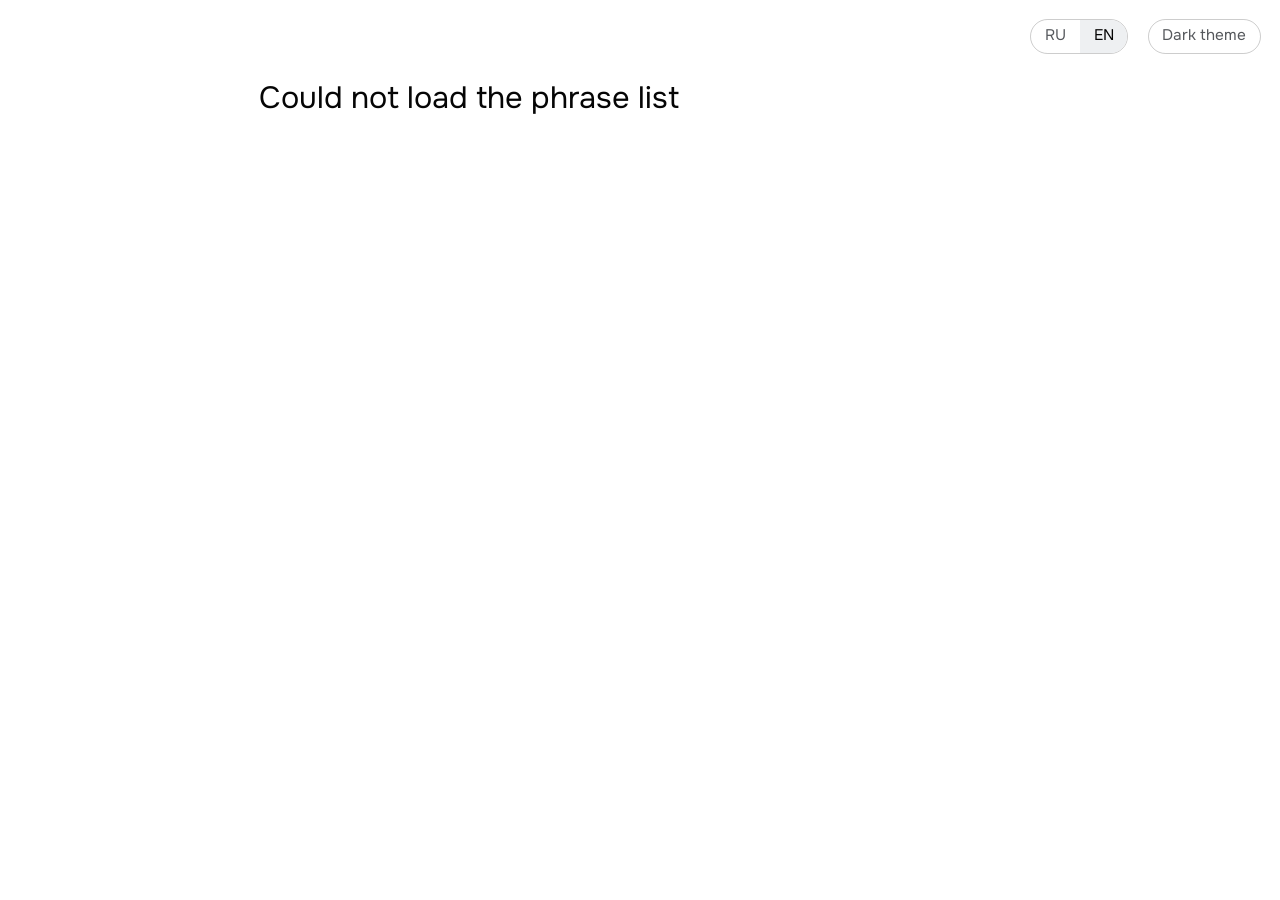
==== en/index.html @ 3bf6d978 "i18n: an English page at /en/ with a no-JS language switcher Two pages, one origin, no runtime i18n:" ====
<!DOCTYPE html>
<html lang="en" data-phrases="../phrases.en.md" data-load-error="Could not load the phrase list">
<head>
  <meta charset="utf-8" />
  <title>Random phrase</title>
  <meta name="description" content="A random phrase on every press: hit the button and get one of hundreds of phrases." />
  <link rel="canonical" href="https://hirundos-dev.github.io/random-quote/en/" />
  <link rel="alternate" hreflang="ru" href="https://hirundos-dev.github.io/random-quote/" />
  <link rel="alternate" hreflang="en" href="https://hirundos-dev.github.io/random-quote/en/" />
  <link rel="alternate" hreflang="x-default" href="https://hirundos-dev.github.io/random-quote/" />
  <link rel="icon" href="../favicon.svg" type="image/svg+xml" />
  <meta name="viewport" content="width=device-width, initial-scale=1" />
  <!-- A literal, not a token: a meta cannot read a CSS variable. Duplicates
       --ids__background; script.js overwrites it from the computed value once
       the stylesheets are up, so the palette stays the source of truth. -->
  <meta name="theme-color" content="#ffffff" />
  <script>
    /* The theme is applied here in <head>, before the first paint, or a dark
       page flashes white. The rule is resolveTheme() in script.js; this is its
       one-line duplicate: a stored choice beats the system setting. */
    (function () {
      var stored;

      try {
        stored = localStorage.getItem('ids-theme');
      } catch (error) {
        stored = null;
      }

      if (stored !== 'dark' && stored !== 'light') {
        stored = matchMedia('(prefers-color-scheme: dark)').matches ? 'dark' : 'light';
      }

      document.documentElement.classList.toggle('dark', stored === 'dark');
      document
        .querySelector('meta[name="theme-color"]')
        .setAttribute('content', stored === 'dark' ? '#121214' : '#ffffff');
    })();
  </script>
  <meta property="og:type" content="website" />
  <meta property="og:site_name" content="Random phrase" />
  <meta property="og:title" content="Random phrase" />
  <meta property="og:description" content="A random phrase on every press: hit the button and get one of hundreds of phrases." />
  <meta property="og:url" content="https://hirundos-dev.github.io/random-quote/en/" />
  <meta property="og:locale" content="en_US" />
  <meta name="twitter:card" content="summary" />
  <link rel="stylesheet" href="../css/tokens/palette.css" />
  <link rel="stylesheet" href="../css/tokens/colors.css" />
  <link rel="stylesheet" href="../css/tokens/scales.css" />
  <link rel="stylesheet" href="../css/reset.css" />
  <link rel="stylesheet" href="../css/settings.css" />
  <link rel="stylesheet" href="../css/page-composition/layout.css" />
  <link rel="stylesheet" href="../css/serega-gentle.css" />
  <link rel="stylesheet" href="../css/project.css" />
</head>
<body class="ids">
  <header class="ids__chrome">
    <nav class="ids__lang" aria-label="Language">
      <a href="../" hreflang="ru" lang="ru">RU</a>
      <span lang="en" aria-current="page">EN</span>
    </nav>
    <button id="theme-toggle" class="ids__theme-toggle" type="button" aria-pressed="false">Dark theme</button>
  </header>
  <main>
    <div class="ids__wrapper">
      <div class="ids__text-width">
        <h1 class="ids__visually-hidden">Random phrase</h1>
        <blockquote id="quote"></blockquote>
      </div>
      <button id="show-quote" class="ids__shine">Show a phrase</button>
    </div>
  </main>
  <script type="module" src="../script.js"></script>
</body>
</html>
---- css/tokens/palette.css ----
/* Палитра — сырые значения цвета, не зависящие от темы.
   Это источник правды для цвета: семантические токены в colors.css
   ссылаются сюда и нигде не используют rgb()-значения напрямую.

   Отличие от IDS: добавлен фиолетовый акцент проекта. В палитре IDS его
   нет, а подставить red-500 значило бы покрасить кнопку в красный. */

:root {
  --ids__color-white: rgb(255, 255, 255);

  --ids__color-gray-100: rgb(238, 240, 242);
  --ids__color-gray-200: rgb(220, 221, 223);
  --ids__color-gray-400: rgb(153, 156, 160);
  --ids__color-gray-500: rgb(115, 120, 125);
  --ids__color-gray-600: rgb(85, 88, 92);
  --ids__color-gray-700: rgb(55, 58, 62);
  --ids__color-gray-800: rgb(32, 33, 36);
  --ids__color-gray-900: rgb(18, 18, 20);
  --ids__color-gray-950: rgb(5, 5, 5);

  --ids__color-blue-450: rgb(60, 130, 250);
  --ids__color-blue-500: rgb(0, 100, 240);

  --ids__color-green-450: rgb(40, 215, 40);
  --ids__color-green-500: rgb(0, 200, 0);
  --ids__color-green-600: rgb(30, 170, 60);

  --ids__color-red-450: rgb(255, 70, 95);
  --ids__color-red-500: rgb(253, 47, 75);

  --ids__color-yellow-500: rgb(255, 225, 0);

  /* Локальное расширение палитры. Значение прежнего --las__accent-RGB. */
  --ids__color-violet-500: rgb(112, 72, 232);
}
---- css/tokens/colors.css ----
/* Семантические цвета — каждое значение указывает на палитру.
   Именование функциональное: для чего используется, так и называется.
   Переключение темы происходит здесь, а не в палитре.

   Отличие от IDS: --ids__accent указывает на фиолетовый цвет проекта, а не
   на красный. Тёмная тема пока не используется — блок .dark оставлен, чтобы
   её включение было переключением токенов, а не новой системой. */

:root {
  color-scheme: light;

  --ids__text: var(--ids__color-gray-950);
  --ids__text-caption: var(--ids__color-gray-600);
  --ids__link: var(--ids__color-blue-500);
  --ids__hover: var(--ids__color-green-500);
  --ids__accent: var(--ids__color-violet-500);
  --ids__code: var(--ids__color-gray-500);
  --ids__mark: var(--ids__color-yellow-500);
  --ids__surface: var(--ids__color-gray-100);
  --ids__background: var(--ids__color-white);

  --ids__border: color-mix(in srgb, var(--ids__text) 20%, transparent);

  --ids__error: var(--ids__color-red-500);
  --ids__success: var(--ids__color-green-600);
}

.dark {
  color-scheme: dark;

  --ids__text: var(--ids__color-gray-200);
  --ids__text-caption: var(--ids__color-gray-400);
  --ids__link: var(--ids__color-blue-450);
  --ids__hover: var(--ids__color-green-450);
  --ids__accent: var(--ids__color-violet-500);
  --ids__code: var(--ids__color-gray-400);
  --ids__mark: var(--ids__color-yellow-500);
  --ids__surface: var(--ids__color-gray-800);
  --ids__background: var(--ids__color-gray-900);

  --ids__error: var(--ids__color-red-450);
  --ids__success: var(--ids__color-green-450);
}

body {
  color: var(--ids__text);
  background-color: var(--ids__background);
}
---- css/tokens/scales.css ----
/* Именованные шкалы размеров.

   Спейсеры и гэпы — в rem: считаются от корневого (флюидного) фонт-сайза
   и не зависят от фонт-сайза окружения.
   Радиусы — в em: скругление масштабируется вместе с текстом компонента. */

:root {
  --ids__spacer-s: calc(var(--ids__density) * 0.7rem);
  --ids__spacer-m: calc(var(--ids__density) * 1.4rem);
  --ids__spacer-l: calc(var(--ids__density) * 2.4rem);
  --ids__spacer-xl: calc(var(--ids__density) * 4rem);

  --ids__gap-s: 0.5rem;
  --ids__gap-m: 1rem;
  --ids__gap-l: 1.5rem;

  --ids__radius-s: 0.2em;
  --ids__radius-m: 0.3em;
  --ids__radius-pill: 9999px;

  /* Радиус сквиркла .ids__rounded. Можно переопределять локально. */
  --ids__radius: 1.5em;

  --ids__border-width-s: 1px;
  --ids__border-width-m: 2px;

  --ids__duration-instant: 0s;
  --ids__duration-fast: 0.1s;
  --ids__duration-base: 0.5s;
  --ids__easing-base: ease;
}
---- css/settings.css ----
/* Шрифты, плотность и флюидная типографика.

   Шрифт: Onest, живая переменная 100–900, нарезана Google Fonts по
   unicode-range на четыре текстовых подмножества. Русская страница тянет
   только latin + cyrillic (~49 КБ); latin-ext и cyrillic-ext объявлены, но
   не загружаются, пока не встретятся символы из их диапазонов.
   Ось wght настоящая, поэтому font-weight: 450 — это 450, а не синтетика. */

/* latin */
@font-face {
  font-family: "Onest";
  font-style: normal;
  font-weight: 100 900;
  font-display: swap;
  src: url("../fonts/onest-latin.woff2") format("woff2");
  unicode-range: U+0000-00FF, U+0131, U+0152-0153, U+02BB-02BC, U+02C6, U+02DA,
    U+02DC, U+0304, U+0308, U+0329, U+2000-206F, U+20AC, U+2122, U+2191, U+2193,
    U+2212, U+2215, U+FEFF, U+FFFD;
}

/* latin-ext */
@font-face {
  font-family: "Onest";
  font-style: normal;
  font-weight: 100 900;
  font-display: swap;
  src: url("../fonts/onest-latin-ext.woff2") format("woff2");
  unicode-range: U+0100-02BA, U+02BD-02C5, U+02C7-02CC, U+02CE-02D7, U+02DD-02FF,
    U+0304, U+0308, U+0329, U+1D00-1DBF, U+1E00-1E9F, U+1EF2-1EFF, U+2020,
    U+20A0-20AB, U+20AD-20C0, U+2113, U+2C60-2C7F, U+A720-A7FF;
}

/* cyrillic */
@font-face {
  font-family: "Onest";
  font-style: normal;
  font-weight: 100 900;
  font-display: swap;
  src: url("../fonts/onest-cyrillic.woff2") format("woff2");
  unicode-range: U+0301, U+0400-045F, U+0490-0491, U+04B0-04B1, U+2116;
}

/* cyrillic-ext */
@font-face {
  font-family: "Onest";
  font-style: normal;
  font-weight: 100 900;
  font-display: swap;
  src: url("../fonts/onest-cyrillic-ext.woff2") format("woff2");
  unicode-range: U+0460-052F, U+1C80-1C8A, U+20B4, U+2DE0-2DFF, U+A640-A69F,
    U+FE2E-FE2F;
}

body {
  font-family: "Onest";
  -webkit-font-smoothing: antialiased;
  font-weight: 400;
}

/* Density */

:root {
  --ids__density: 1.3;
}

body {
  font-size: 1em;
  line-height: var(--ids__density);
}

html {
  /* Font-size calculation using variables */

  --mobile-font-size-min: 14;
  --mobile-font-size-max: 32;

  --desktop-font-size-min: 11.5;
  --desktop-font-size-max: 22.5;

  --mobile-viewport-min: 320;
  --mobile-desktop-breakpoint: 768;
  --desktop-viewport-max: 1500;

  font-size: calc(var(--mobile-font-size-min) * 1px);

  @media screen and (min-width: 320px) {
    font-size: calc(
      var(--mobile-font-size-min) * 1px +
        (var(--mobile-font-size-max) - var(--mobile-font-size-min)) *
          (
            (100vw - var(--mobile-viewport-min) * 1px) /
            (var(--mobile-desktop-breakpoint) - var(--mobile-viewport-min))
          )
    );
  }

  @media screen and (min-width: 768px) {
    font-size: calc(
      var(--desktop-font-size-min) * 1px +
        (var(--desktop-font-size-max) - var(--desktop-font-size-min)) *
          (
            (100vw - var(--mobile-desktop-breakpoint) * 1px) /
            (var(--desktop-viewport-max) - var(--mobile-desktop-breakpoint))
          )
    );
  }

  @media screen and (min-width: 1500px) {
    font-size: calc(var(--desktop-font-size-max) * 1px);
  }
}

/* Smooth scroll for anchored links */

@media (prefers-reduced-motion: no-preference) {
  html {
    scroll-behavior: smooth;
  }
}
---- css/page-composition/layout.css ----
/* Раскладка страницы. Слой композиции: раскладывает содержимое, не красит.

   Отличия от IDS, все авторские:
   1. .ids__wrapper — колонка по центру с зазором 2em вместо блочной раскладки.
      Так цитата и кнопка выравниваются по центру друг над другом.
   2. Мобильный отступ 16px, а не calc(var(--ids__density) * 0.6rem)
      (= 12.48px при плотности 1.3). */

.ids__space {
  height: var(--ids__spacer-s);

  &.S {
    height: var(--ids__spacer-s);
  }
  &.M {
    height: var(--ids__spacer-m);
  }
  &.L {
    height: var(--ids__spacer-l);
  }
  &.XL {
    height: var(--ids__spacer-xl);
  }
}

.ids__wrapper {
  position: relative;
  width: 70%;
  margin: 0 auto;
  display: flex;
  flex-direction: column;
  align-items: center;
  gap: 2em;

  @media (width < 768px) {
    width: 100%;
    padding: 0 16px;
  }

  &.L {
    width: 85%;

    @media (width < 768px) {
      width: 100%;
      padding: 0 16px;
    }
  }
  &.XL {
    width: 100%;
    padding: 0 calc(var(--ids__density) * 0.75rem);

    @media (width < 768px) {
      padding: 0 16px;
    }
  }
  &.XXL {
    width: 100%;

    @media (width < 768px) {
      padding: 0;
    }
  }

  & .ids__text-width {
    width: 85%;

    @media (width < 768px) {
      width: 100%;
    }
  }
}

.ids__sequence {
  display: flex;
  flex-wrap: wrap;
  margin-bottom: calc(var(--ids__density) * 0.4rem);
  --gap: 0rem;
  gap: var(--gap);

  &.gap-L {
    --gap: var(--ids__gap-l);
    margin-bottom: calc(var(--gap) * 1.5);
  }

  &.gap-M {
    --gap: var(--ids__gap-m);
    margin-bottom: calc(var(--gap) * 1.5);
  }

  &.gap-S {
    --gap: var(--ids__gap-s);
    margin-bottom: calc(var(--gap) * 1.5);
  }

  .ids__sequence-item {
    --columns: 4;
    width: calc((100% - var(--gap) * (var(--columns) - 1)) / var(--columns));

    @media (width < 768px) {
      --columns: 2;
    }
  }

  &.XL {
    .ids__sequence-item {
      --columns: 2;

      @media (width < 768px) {
        --columns: 1;
      }
    }
  }

  &.L {
    .ids__sequence-item {
      --columns: 3;

      @media (width < 768px) {
        --columns: 2;
      }
    }
  }

  &.S {
    .ids__sequence-item {
      --columns: 6;

      @media (width < 768px) {
        --columns: 3;
      }
    }
  }
}

.ids__rounded {
  border-radius: var(--ids__radius);
  corner-shape: squircle;
  overflow: hidden;
}

@supports not (corner-shape: squircle) {
  .ids__rounded {
    border-radius: 0;
    border-radius: initial;
    mask:
      url('data:image/svg+xml;utf=8,<svg xmlns="http://www.w3.org/2000/svg" width="100" height="100"><path d="m0,1 c0,-1 0,-1 1,-1 l99,0 l0,100 l-100,0 Z"/></svg>') top left / calc(var(--ids__radius) * 100) no-repeat intersect,
      url('data:image/svg+xml;utf=8,<svg xmlns="http://www.w3.org/2000/svg" width="100" height="100"><path d="m0,0 l99,0 c1,0 1,0 1,1 l0,99 l-100,0 l0,-100 Z"/></svg>') top right / calc(var(--ids__radius) * 100) no-repeat intersect,
      url('data:image/svg+xml;utf=8,<svg xmlns="http://www.w3.org/2000/svg" width="100" height="100"><path d="m0,0 l100,0 l0,99 c0,1 -0,1 -1,1 l-99,0 Z"/></svg>') bottom right / calc(var(--ids__radius) * 100) no-repeat intersect,
      url('data:image/svg+xml;utf=8,<svg xmlns="http://www.w3.org/2000/svg" width="100" height="100"><path d="m0,0 l100,0 l0,100 l-99,0 c-1,0 -1,-0 -1,-1 Z"/></svg>') bottom left / calc(var(--ids__radius) * 100) no-repeat intersect
    ;
  }
}

header,
footer {
  padding: calc(var(--ids__density) * 1rem);
}
---- css/serega-gentle.css ----
.serega-gentle {
    display: inline-block;
    perspective: 900px;
    transform-style: preserve-3d;
}

.serega-gentle__word {
    display: inline-block;
    white-space: nowrap;
}

.serega-gentle__unit {
    display: inline-block;
    backface-visibility: hidden;
    transform-origin: 50% 55%;
    white-space: pre;
    will-change: opacity, transform;
}

@media (prefers-reduced-motion: reduce) {
    .serega-gentle__unit {
        will-change: auto;
    }
}
---- css/project.css ----
/* Проектный слой. Всё, что принадлежит этому сайту, а не IDS:
   типографика цитаты, кнопка, блик, отступы.

   Раньше это был css/las.css. Переезд сюда — часть возврата форка к
   структуре IDS; сами значения не менялись, кроме перехода с
   rgba(var(--las__*-RGB), a) на color-mix поверх семантических токенов. */

.ids main {
  /* Отступ для контента над фиксированным footer */
  padding-bottom: 8rem;
  padding-top: 4em;
}

/* Типографика цитаты. Селектор по blockquote, а не по тегу в разметке: сброс
   не трогает поля blockquote, а браузер даёт ему margin 1em 40px, что ломает
   и центровку, и зазор 2em в .ids__wrapper. Обнуляем здесь. */

.ids blockquote {
  margin: 0;
  font-size: 1.6em;
  font-weight: 400;
  line-height: 1.35;
}

/* Заголовок страницы есть только для структуры и поиска: цитата появляется
   по нажатию и в разметке её нет, поэтому h1 пришлось скрыть визуально.
   clip-path вместо устаревшего clip: rect(). */

.ids__visually-hidden {
  position: absolute;
  width: 1px;
  height: 1px;
  margin: -1px;
  padding: 0;
  border: 0;
  overflow: hidden;
  clip-path: inset(50%);
  white-space: nowrap;
}

/* Кнопка «Показать фразу». Селектор — по id, а не по элементу: на странице
   появился второй button, и голый `button` отдавал бы ему заливку главной
   кнопки. Одно правило вместо того, чтобы отменять семь свойств у второго. */

#show-quote {
  padding: 0.8em 1.6em;
  font-size: 1em;
  font-weight: 400;
  cursor: pointer;
  border-radius: 1em;
  border: none;
  background-color: color-mix(in srgb, var(--ids__accent) 80%, transparent);
  color: var(--ids__color-white);
  transition: transform 0.2s ease-in-out;
  position: relative;
  z-index: 1;
}

#show-quote:hover {
  background-color: var(--ids__accent);
  transform: scale(1.05);
}

#show-quote:active {
  transform: scale(1); /* Увеличение при клике */
}

/* Служебный хром в углу. Зафиксирован, поэтому композиция цитаты и отступы
   main не меняются: элемент вынут из потока чтения. Место оставлено с запасом
   под переключатель языка, который пойдёт следующим шагом.

   Сам тумблер приглушённый — рамка и caption-цвет вместо фиолетовой заливки,
   чтобы не спорить с главной кнопкой. Надпись статическая: состояние несёт
   aria-pressed, и имя доступного узла не должно меняться вместе с ним. */

.ids__chrome {
  position: fixed;
  top: calc(var(--ids__density) * 0.75rem);
  right: calc(var(--ids__density) * 0.75rem);
  z-index: 10;
  display: flex;
  align-items: center;
  gap: 1em;

  /* Отступ IDS для header/footer здесь лишний: позиционирование считает
     внешний край, а не содержимое. */
  padding: 0;
}

/* Переключатель языка. Локаль живёт в пути, поэтому переключение — обычная
   ссылка и работает без JavaScript. Текущая локаль — span с aria-current, а не
   ссылка: переходить на ту же страницу некуда. Высота и кегль совпадают с
   тумблером, чтобы в углу читался один кластер, а не два разных элемента.
   Признак текущей локали берём из самого aria-current, а не из лишнего
   класса: состояние объявлено в разметке один раз. */

.ids__lang {
  display: flex;
  align-items: stretch;
  font-size: 0.8em;
  line-height: 1.15;
  border: var(--ids__border-width-s) solid var(--ids__border);
  border-radius: var(--ids__radius-pill);
  overflow: hidden;
}

.ids__lang > * {
  display: flex;
  align-items: center;
  padding: 0.5em 0.9em;
  color: var(--ids__text-caption);
  text-decoration: none;
  transition:
    color var(--ids__duration-fast) var(--ids__easing-base),
    background-color var(--ids__duration-fast) var(--ids__easing-base);
}

.ids__lang > [aria-current] {
  color: var(--ids__text);
  background-color: var(--ids__surface);
}

.ids__lang > a:hover {
  color: var(--ids__text);
  background-color: color-mix(in srgb, var(--ids__text) 8%, transparent);
}

.ids__theme-toggle {
  padding: 0.5em 0.9em;
  font-size: 0.8em;
  color: var(--ids__text-caption);
  background-color: transparent;
  border: var(--ids__border-width-s) solid var(--ids__border);
  border-radius: var(--ids__radius-pill);
  cursor: pointer;
  transition:
    color var(--ids__duration-fast) var(--ids__easing-base),
    border-color var(--ids__duration-fast) var(--ids__easing-base);
}

.ids__theme-toggle:hover {
  color: var(--ids__text);
  background-color: transparent;
  border-color: var(--ids__text-caption);
}

/* Блик. Перезапускается при каждом клике, потому что script.js снимает и
   возвращает класс — на этом и держится повтор после показа фразы. */

.ids__shine {
  position: relative;
  overflow: hidden;

  &::before {
    content: "";
    position: absolute;
    top: 0;
    left: 0;
    height: 100%;
    width: 60%;
    background: linear-gradient(
      105deg,
      transparent 0%,
      color-mix(in srgb, var(--ids__color-white) 45%, transparent) 35%,
      color-mix(in srgb, var(--ids__color-white) 45%, transparent) 65%,
      transparent 100%
    );
    transform: translateX(-150%);
    animation: ids-shine 13.2s cubic-bezier(0.25, 0.46, 0.45, 0.94) infinite;
    pointer-events: none;
  }
}

@keyframes ids-shine {
  0% {
    transform: translateX(-150%);
  }

  90.9% {
    transform: translateX(-150%);
  }

  100% {
    transform: translateX(300%);
  }
}

@media (prefers-reduced-motion: reduce) {
  .ids__shine::before {
    animation: none;
    display: none;
  }
}

/* Вендорённый serega-gentle.css вешает will-change на каждый глиф, а на
   длинной фразе глифов около 500 — это сотни слоёв композитора. Селектор
   на уровень выше, чтобы перебить вендорённый независимо от порядка
   загрузки стилей. Файл правится через override, сам не трогается. */

.ids .serega-gentle__unit {
  will-change: auto;
}
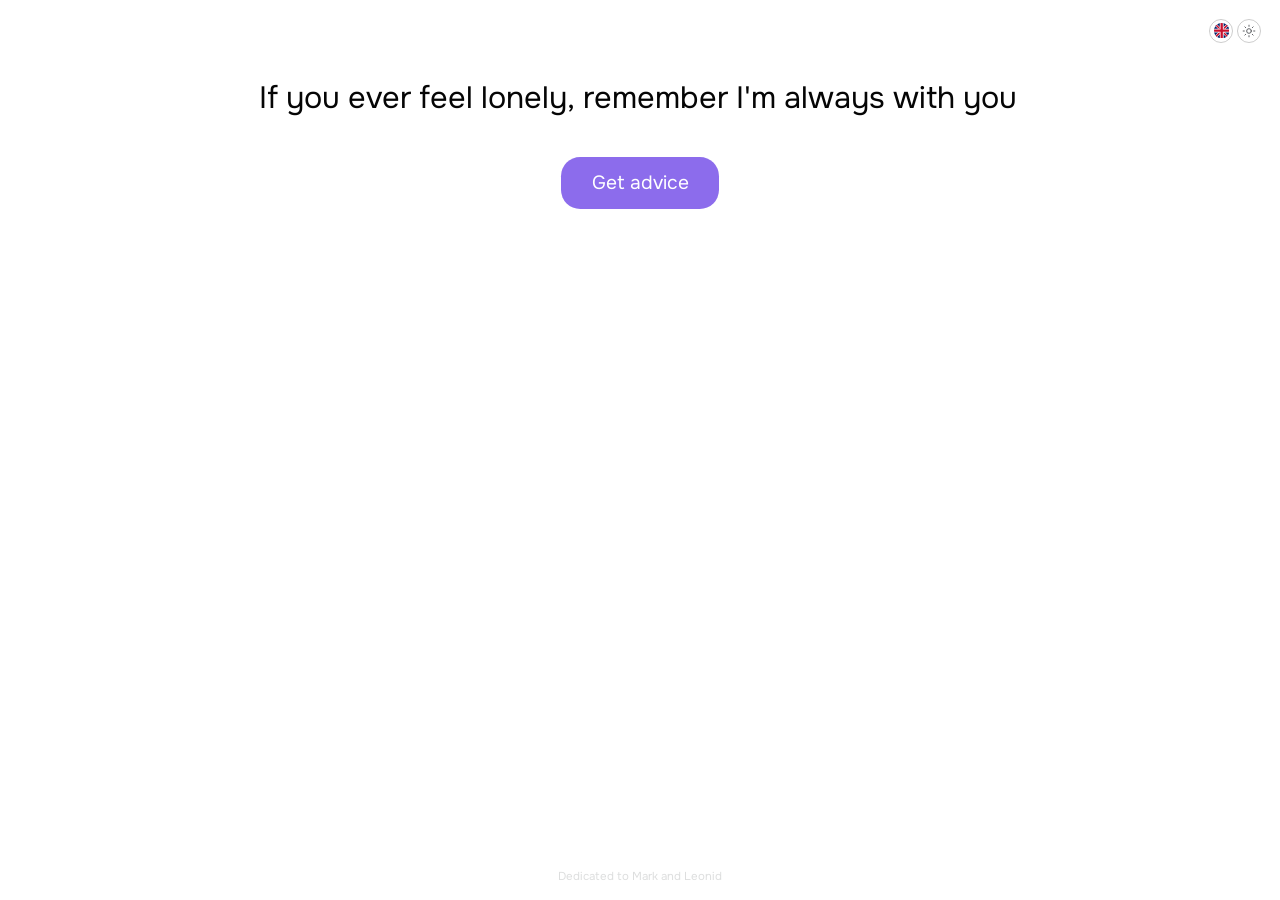
==== commit 528fc10c: "feat: first-visit greeting, circular chrome controls, dedication line" ====
--- a/en/index.html
+++ b/en/index.html
@@ -1,5 +1,5 @@
 <!DOCTYPE html>
-<html lang="en" data-phrases="../phrases.en.md" data-load-error="Could not load the phrase list">
+<html lang="en" data-phrases="../phrases.en.md" data-load-error="Could not load the phrase list" data-greeting="If you ever feel lonely, remember I'm always with you">
 <head>
   <meta charset="utf-8" />
   <title>Random phrase</title>
@@ -51,15 +51,15 @@
   <link rel="stylesheet" href="../css/settings.css" />
   <link rel="stylesheet" href="../css/page-composition/layout.css" />
   <link rel="stylesheet" href="../css/serega-gentle.css" />
+  <link rel="stylesheet" href="../css/serega-emotional.css" />
   <link rel="stylesheet" href="../css/project.css" />
 </head>
 <body class="ids">
   <header class="ids__chrome">
     <nav class="ids__lang" aria-label="Language">
-      <a href="../" hreflang="ru" lang="ru">RU</a>
-      <span lang="en" aria-current="page">EN</span>
+      <a href="../" hreflang="ru" aria-label="Russian"><svg viewBox="0 0 24 24" aria-hidden="true"><clipPath id="uk-flag"><circle cx="12" cy="12" r="12"/></clipPath><g clip-path="url(#uk-flag)"><path d="M0 0v24h24V0z" fill="#012169"/><path d="M0 0l24 24M24 0L0 24" stroke="#fff" stroke-width="4"/><path d="M0 0l24 24M24 0L0 24" stroke="#c8102e" stroke-width="2.4"/><path d="M12 0v24M0 12h24" stroke="#fff" stroke-width="6"/><path d="M12 0v24M0 12h24" stroke="#c8102e" stroke-width="3.6"/></g></svg></a>
     </nav>
-    <button id="theme-toggle" class="ids__theme-toggle" type="button" aria-pressed="false">Dark theme</button>
+    <button type="button" id="theme-toggle" class="ids__theme-toggle" aria-pressed="false" aria-label="Toggle theme"><svg class="ids__icon-sun" viewBox="0 0 24 24" fill="none" stroke="currentColor" stroke-width="1.6" stroke-linecap="round" stroke-linejoin="round" aria-hidden="true"><circle cx="12" cy="12" r="4"/><path d="M12 2v2"/><path d="M12 20v2"/><path d="m4.93 4.93 1.41 1.41"/><path d="m17.66 17.66 1.41 1.41"/><path d="M2 12h2"/><path d="M20 12h2"/><path d="m6.34 17.66-1.41 1.41"/><path d="m19.07 4.93-1.41 1.41"/></svg><svg class="ids__icon-moon" viewBox="0 0 24 24" fill="none" stroke="currentColor" stroke-width="1.6" stroke-linecap="round" stroke-linejoin="round" aria-hidden="true"><path d="M12 3a6 6 0 0 0 9 9 9 9 0 1 1-9-9Z"/></svg></button>
   </header>
   <main>
     <div class="ids__wrapper">
@@ -67,9 +67,10 @@
         <h1 class="ids__visually-hidden">Random phrase</h1>
         <blockquote id="quote"></blockquote>
       </div>
-      <button id="show-quote" class="ids__shine">Show a phrase</button>
+      <button id="show-quote" class="ids__shine">Get advice</button>
     </div>
   </main>
+  <footer class="ids__dedication">Dedicated to Mark and Leonid</footer>
   <script type="module" src="../script.js"></script>
 </body>
 </html>
--- a/css/serega-emotional.css
+++ b/css/serega-emotional.css
@@ -0,0 +1,21 @@
+.serega-emotional {
+    display: inline-block;
+}
+
+.serega-emotional__word {
+    display: inline-block;
+    white-space: nowrap;
+}
+
+.serega-emotional__unit {
+    display: inline-block;
+    transform-origin: 50% 55%;
+    white-space: pre;
+    will-change: opacity, filter, transform;
+}
+
+@media (prefers-reduced-motion: reduce) {
+    .serega-emotional__unit {
+        will-change: auto;
+    }
+}
--- a/css/project.css
+++ b/css/project.css
@@ -22,8 +22,9 @@
   line-height: 1.35;
 }
 
-/* Заголовок страницы есть только для структуры и поиска: цитата появляется
-   по нажатию и в разметке её нет, поэтому h1 пришлось скрыть визуально.
+/* Заголовок страницы есть только для структуры и поиска: случайная цитата
+   появляется по нажатию, стартовая фраза приветствия приходит из JS — в
+   разметке живой цитаты нет, поэтому h1 визуально скрыт.
    clip-path вместо устаревшего clip: rect(). */
 
 .ids__visually-hidden {
@@ -38,7 +39,7 @@
   white-space: nowrap;
 }
 
-/* Кнопка «Показать фразу». Селектор — по id, а не по элементу: на странице
+/* Кнопка «Получить совет». Селектор — по id, а не по элементу: на странице
    появился второй button, и голый `button` отдавал бы ему заливку главной
    кнопки. Одно правило вместо того, чтобы отменять семь свойств у второго. */
 
@@ -66,12 +67,8 @@
 }
 
 /* Служебный хром в углу. Зафиксирован, поэтому композиция цитаты и отступы
-   main не меняются: элемент вынут из потока чтения. Место оставлено с запасом
-   под переключатель языка, который пойдёт следующим шагом.
-
-   Сам тумблер приглушённый — рамка и caption-цвет вместо фиолетовой заливки,
-   чтобы не спорить с главной кнопкой. Надпись статическая: состояние несёт
-   aria-pressed, и имя доступного узла не должно меняться вместе с ним. */
+   main не меняются: элемент вынут из потока чтения. Внутри — два кружка,
+   язык и тема, оба мелкие, чтобы не спорить с главной кнопкой. */
 
 .ids__chrome {
   position: fixed;
@@ -80,68 +77,101 @@
   z-index: 10;
   display: flex;
   align-items: center;
-  gap: 1em;
+  gap: 0.2em;
 
   /* Отступ IDS для header/footer здесь лишний: позиционирование считает
      внешний край, а не содержимое. */
   padding: 0;
 }
 
-/* Переключатель языка. Локаль живёт в пути, поэтому переключение — обычная
-   ссылка и работает без JavaScript. Текущая локаль — span с aria-current, а не
-   ссылка: переходить на ту же страницу некуда. Высота и кегль совпадают с
-   тумблером, чтобы в углу читался один кластер, а не два разных элемента.
-   Признак текущей локали берём из самого aria-current, а не из лишнего
-   класса: состояние объявлено в разметке один раз. */
-
-.ids__lang {
-  display: flex;
-  align-items: stretch;
-  font-size: 0.8em;
-  line-height: 1.15;
-  border: var(--ids__border-width-s) solid var(--ids__border);
-  border-radius: var(--ids__radius-pill);
-  overflow: hidden;
-}
-
-.ids__lang > * {
+/* Переключатели языка и темы — два кружка 24×24 в одном стиле. Язык: локаль
+   живёт в пути, поэтому переключение — обычная ссылка и работает без
+   JavaScript; кружок показывает флаг текущей локали и ведёт на другую.
+   Тема: одна кнопка, aria-pressed несёт состояние, а иконку показывает CSS
+   по html.dark — класс инлайн-скрипт ставит до первой отрисовки, поэтому
+   иконка верна с первого кадра, ещё до script.js.
+
+   Размер фиксирован в px, а не в rem: корневой кегль флюидный (14→22.5px),
+   и 1.5rem раздуло бы кружок на десктопе. 24px — просьба автора, размер
+   иконок под него подобран (14px в теме). */
+
+.ids__lang > a,
+.ids__theme-toggle {
   display: flex;
   align-items: center;
-  padding: 0.5em 0.9em;
+  justify-content: center;
+  width: 24px;
+  height: 24px;
+  padding: 0;
+  border: var(--ids__border-width-s) solid var(--ids__border);
+  border-radius: 50%;
   color: var(--ids__text-caption);
+  background-color: transparent;
   text-decoration: none;
+  cursor: pointer;
   transition:
     color var(--ids__duration-fast) var(--ids__easing-base),
     background-color var(--ids__duration-fast) var(--ids__easing-base);
 }
 
-.ids__lang > [aria-current] {
-  color: var(--ids__text);
-  background-color: var(--ids__surface);
-}
-
-.ids__lang > a:hover {
+.ids__lang > a:hover,
+.ids__theme-toggle:hover {
   color: var(--ids__text);
   background-color: color-mix(in srgb, var(--ids__text) 8%, transparent);
 }
 
+/* Кнопка темы — настоящий button: убираем браузерные заливку и шрифт, чтобы
+   она читалась как кружок. Фокус оставляем браузеру. */
+
 .ids__theme-toggle {
-  padding: 0.5em 0.9em;
-  font-size: 0.8em;
-  color: var(--ids__text-caption);
-  background-color: transparent;
-  border: var(--ids__border-width-s) solid var(--ids__border);
-  border-radius: var(--ids__radius-pill);
-  cursor: pointer;
-  transition:
-    color var(--ids__duration-fast) var(--ids__easing-base),
-    border-color var(--ids__duration-fast) var(--ids__easing-base);
-}
-
-.ids__theme-toggle:hover {
-  color: var(--ids__text);
-  background-color: transparent;
-  border-color: var(--ids__text-caption);
+  font: inherit;
+}
+
+.ids__theme-toggle svg {
+  width: 14px;
+  height: 14px;
+}
+
+/* Флаг чуть меньше кружка — вокруг остаётся кольцо рамки и фона; сам рисунок
+   уже круглый (clipPath внутри svg), поэтому svg спокойно ужимается. */
+
+.ids__lang > a svg {
+  display: block;
+  width: 70%;
+  height: 70%;
+}
+
+/* Иконка текущей темы: солнце на светлой, луна на тёмной. Обе в разметке,
+   видна одна — по html.dark, который инлайн-скрипт ставит до отрисовки. */
+
+.ids__icon-moon {
+  display: none;
+}
+
+html.dark .ids__icon-sun {
+  display: none;
+}
+
+html.dark .ids__icon-moon {
+  display: block;
+}
+
+/* Подпись внизу. Фиксированный низ по центру — зеркало хрома сверху; отступ
+   8rem у main уже выдерживает её без наложения на контент. Только текст,
+   поэтому pointer-events: none: подпись не перехватывает клики. Намеренно
+   самая бледная точка страницы: 0.6em и приглушённый caption-цвет. */
+
+.ids__dedication {
+  position: fixed;
+  inset-inline: 0;
+  bottom: 0;
+  z-index: 5;
+  padding: 0 0 calc(var(--ids__density) * 0.6rem);
+  font-size: 0.6em;
+  line-height: 1.4;
+  color: color-mix(in srgb, var(--ids__text-caption) 20%, transparent);
+  text-align: center;
+  pointer-events: none;
 }
 
 /* Блик. Перезапускается при каждом клике, потому что script.js снимает и
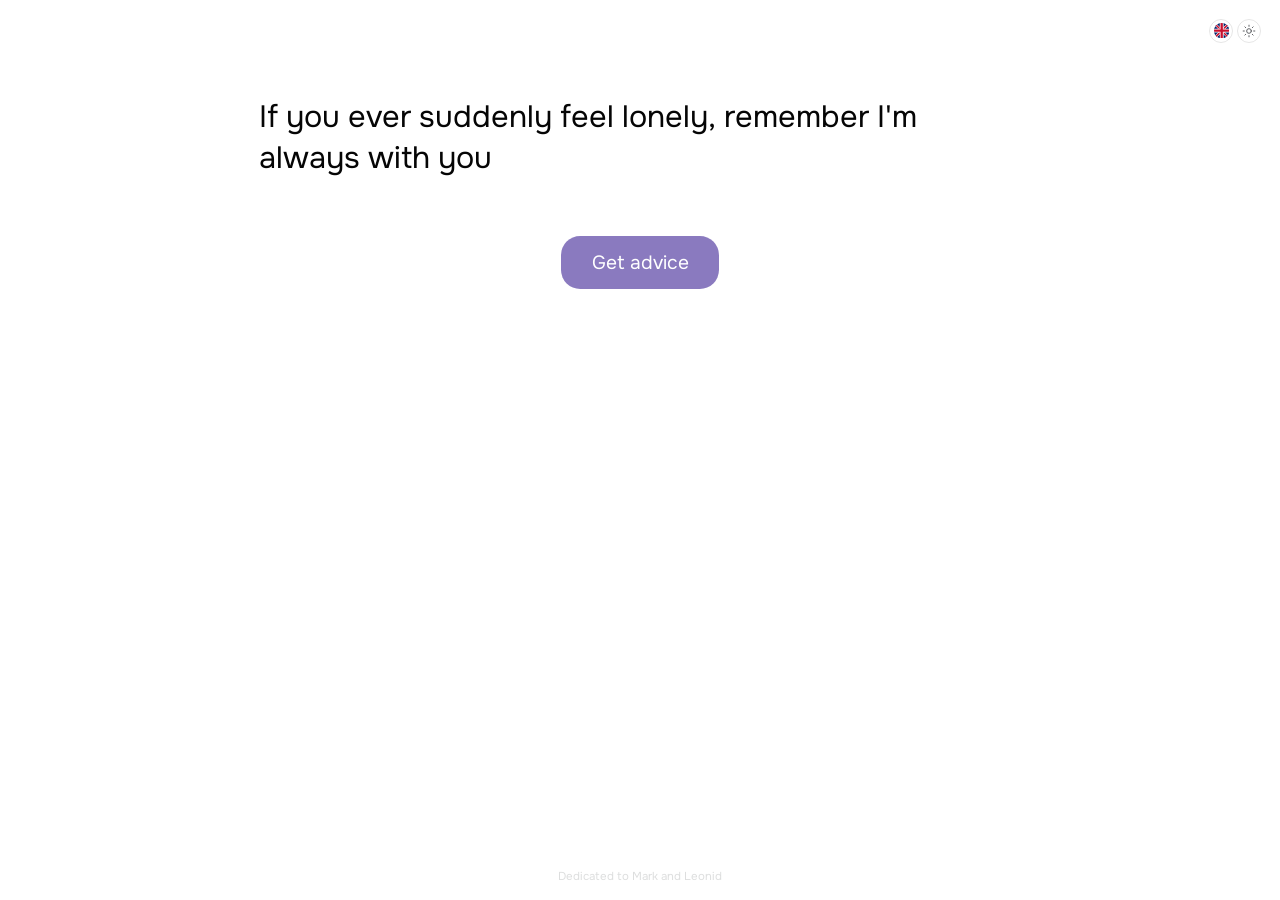
==== commit fdcd5c78: "fix(EN): mirror the 325-phrase corpus and the reworded greeting The RU corpus grew to 325 phrases (a" ====
--- a/en/index.html
+++ b/en/index.html
@@ -1,5 +1,5 @@
 <!DOCTYPE html>
-<html lang="en" data-phrases="../phrases.en.md" data-load-error="Could not load the phrase list" data-greeting="If you ever feel lonely, remember I'm always with you">
+<html lang="en" data-phrases="../phrases.en.md" data-load-error="Could not load the phrase list" data-greeting="If you ever suddenly feel lonely, remember I'm always with you">
 <head>
   <meta charset="utf-8" />
   <title>Random phrase</title>
--- a/css/tokens/palette.css
+++ b/css/tokens/palette.css
@@ -31,5 +31,5 @@
   --ids__color-yellow-500: rgb(255, 225, 0);
 
   /* Локальное расширение палитры. Значение прежнего --las__accent-RGB. */
-  --ids__color-violet-500: rgb(112, 72, 232);
+  --ids__color-violet-500: rgb(109, 89, 176);
 }
--- a/css/tokens/colors.css
+++ b/css/tokens/colors.css
@@ -19,7 +19,7 @@
   --ids__surface: var(--ids__color-gray-100);
   --ids__background: var(--ids__color-white);
 
-  --ids__border: color-mix(in srgb, var(--ids__text) 20%, transparent);
+  --ids__border: color-mix(in srgb, var(--ids__text) 10%, transparent);
 
   --ids__error: var(--ids__color-red-500);
   --ids__success: var(--ids__color-green-600);
--- a/css/page-composition/layout.css
+++ b/css/page-composition/layout.css
@@ -30,7 +30,7 @@
   display: flex;
   flex-direction: column;
   align-items: center;
-  gap: 2em;
+  gap: 3em;
 
   @media (width < 768px) {
     width: 100%;
--- a/css/project.css
+++ b/css/project.css
@@ -8,7 +8,7 @@
 .ids main {
   /* Отступ для контента над фиксированным footer */
   padding-bottom: 8rem;
-  padding-top: 4em;
+  padding-top: 5em;
 }
 
 /* Типографика цитаты. Селектор по blockquote, а не по тегу в разметке: сброс
